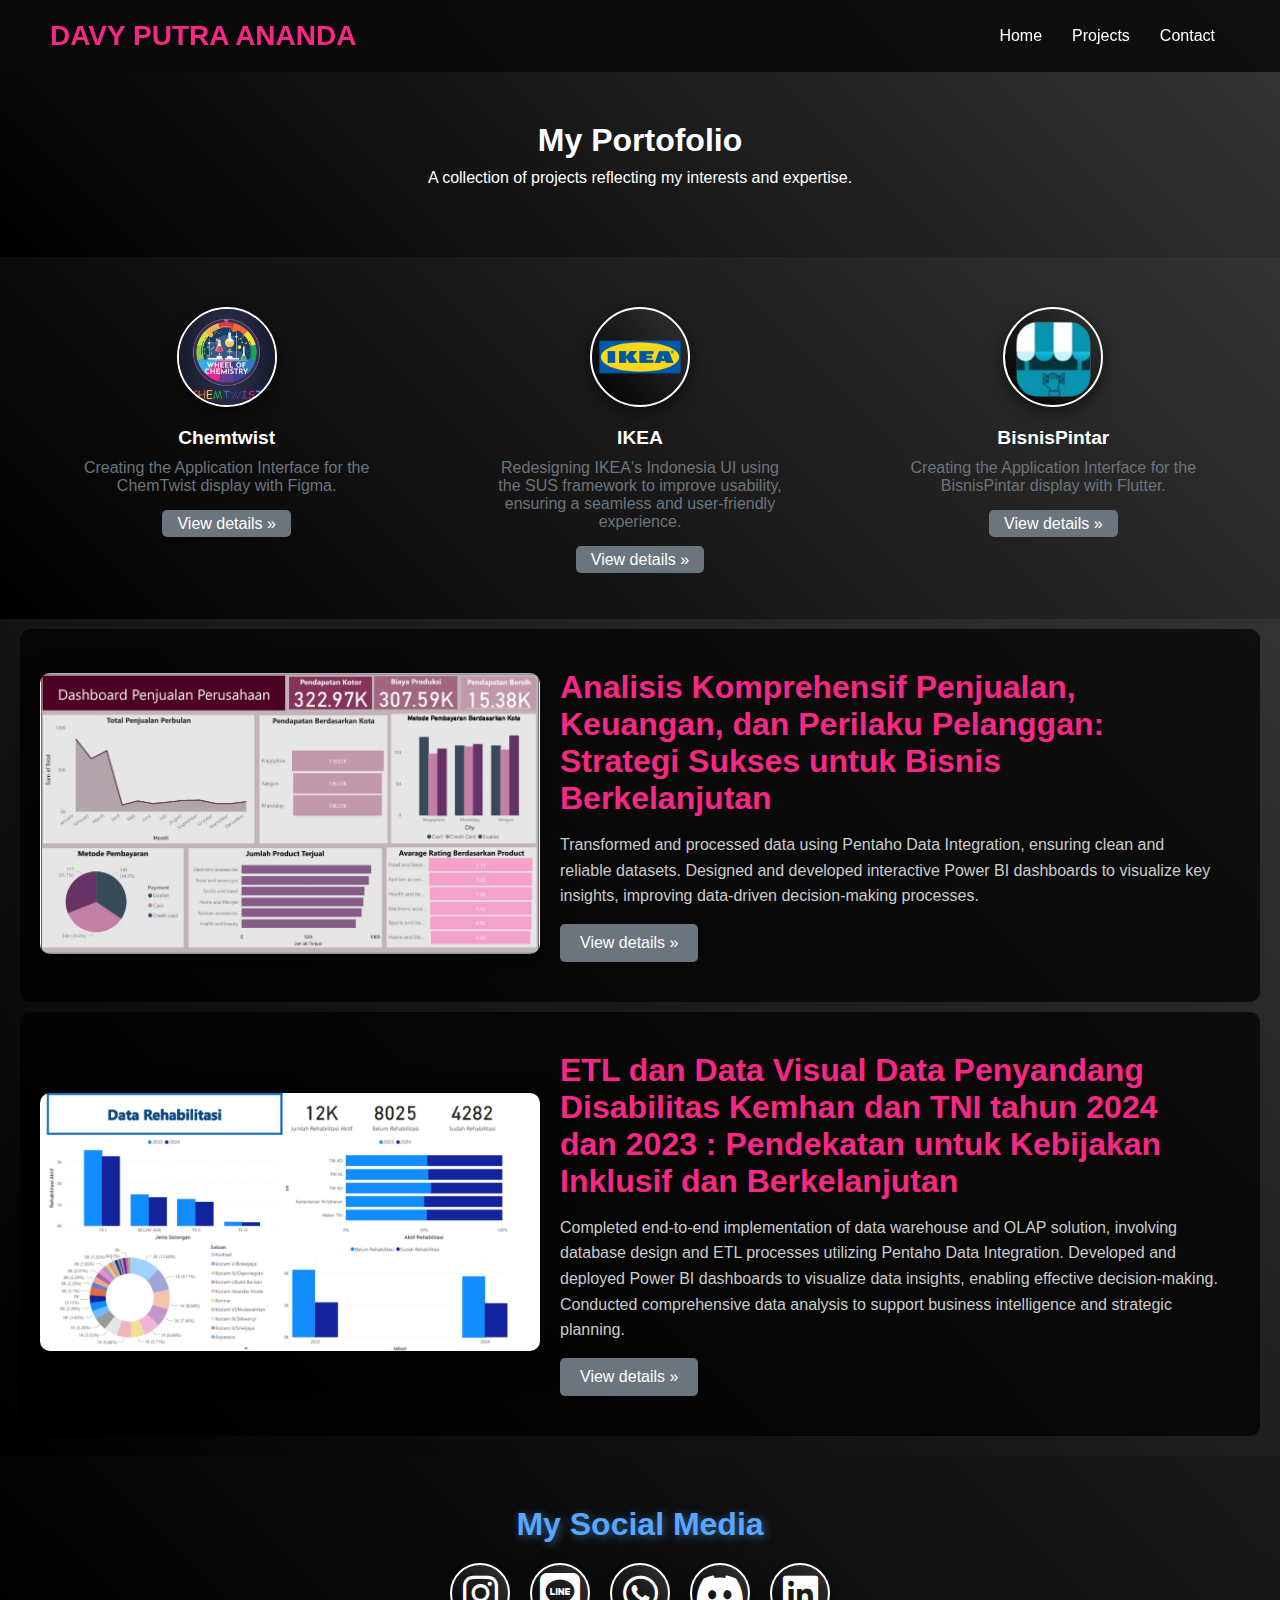
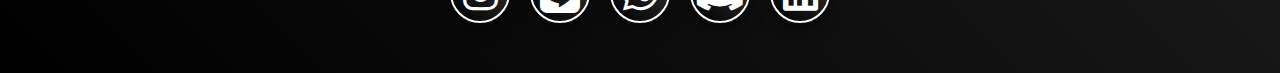
==== project.html @ 81431064 "Add files via upload" ====
<!DOCTYPE html>
<html lang="en">
<head>
  <meta charset="UTF-8">
  <meta name="viewport" content="width=device-width, initial-scale=1.0">
  <title>Projects</title>
  <link rel="stylesheet" href="css/style-project.css">
  <link rel="stylesheet" href="https://cdnjs.cloudflare.com/ajax/libs/font-awesome/6.5.1/css/all.min.css">
</head>
<body>
  <!-- Header -->
  <header class="header">
    <div class="logo">Davy Putra Ananda</div>
    <nav>
      <ul class="nav">
        <li><a href="Portofolio-web.html">Home</a></li>
        <li><a href="Project.html">Projects</a></li>
        <li><a href="#contact">Contact</a></li>
      </ul>
    </nav>
  </header>

  <!-- Carousel -->
  <div class="carousel">
    <h1>My Portofolio</h1>
    <p>A collection of projects reflecting my interests and expertise.</p>
  </div>

  <!-- Project Grid -->
  <section class="project-grid">
    <div class="project-card">
        <div class="icon">
          <img src="img/chemtwist.jpg">
        </div>
      <h3>Chemtwist</h3>
      <p>Creating the Application Interface for the ChemTwist display with Figma.</p>
      <a href="https://www.figma.com/design/uNl0IZwObj2KluGDWWfKX1/ChemTwist?node-id=0-1&p=f&t=hMUqVUl6cfrYy3xQ-0" class="btn">View details &raquo;</a>
    </div>
    <div class="project-card">
      <div class="icon"><img src="img/ikea.png"></div>
      <h3>IKEA</h3>
      <p>Redesigning IKEA's Indonesia UI using the SUS framework to improve usability, ensuring a seamless and user-friendly experience.</p>
      <a href="https://docs.google.com/document/d/1tdVAoIiM21z2B9D07xtgsAAX3zkCjmr9alhzN5eNsVo/edit?usp=sharing" class="btn">View details &raquo;</a>
    </div>
    <div class="project-card">
      <div class="icon">
        <img src="img/bisnispintar.png">
      </div>
      <h3>BisnisPintar</h3>
      <p>Creating the Application Interface for the BisnisPintar display with Flutter.
        </p>
      <a href="https://drive.google.com/drive/folders/1x20bD6qmn1orG5D_4-Rp3e62S1lfQCvK?usp=sharing" class="btn">View details &raquo;</a>
    </div>
  </section>

 <!-- Project -->
 <section class="featurette">
    <div class="featurette-item">
        <div class="featurette-text">
            <h2>Analisis Komprehensif Penjualan, Keuangan, dan Perilaku Pelanggan:
                Strategi Sukses untuk Bisnis Berkelanjutan</h2>
            <p>Transformed and processed data using Pentaho Data Integration, ensuring clean and reliable datasets.
                Designed and developed interactive Power BI dashboards to visualize key insights, improving data-driven decision-making processes.</p>
            <a href="https://www.canva.com/design/DAGYtkCRU1A/J7FsG8W5DhArROkfXdaWCw/edit?utm_content=DAGYtkCRU1A&utm_campaign=designshare&utm_medium=link2&utm_source=sharebutton" class="btn">View details &raquo;</a>
        </div>
        <div class="featurette-image">
            <img src="img/bigdata1.jpg" alt="Featurette image">
        </div>
    </div>
    
    <div class="featurette-item">
        <div class="featurette-image">
            <img src="img/datawarehouse.jpg" alt="Featurette image">
        </div>
        <div class="featurette-text">
            <h2>ETL dan Data Visual Data Penyandang Disabilitas Kemhan dan TNI tahun 2024 dan 2023 : Pendekatan untuk Kebijakan Inklusif dan Berkelanjutan</h2>
            <p>Completed end-to-end implementation of data warehouse and OLAP solution, involving database design and ETL processes utilizing Pentaho Data Integration. 
                Developed and deployed Power BI dashboards to visualize data insights, enabling effective decision-making. Conducted comprehensive data analysis to support business intelligence and strategic planning.
            </p>
            <a href="https://www.canva.com/design/DAGaer4v7Nc/54APXQqWdBCvE2cincUYww/edit?utm_content=DAGaer4v7Nc&utm_campaign=designshare&utm_medium=link2&utm_source=sharebutton" class="btn">View details &raquo;</a>
        </div>
    </div>
</section>

  <!-- Social Media Section -->
  <div id="contact" class="social-media-section">
    <h1>My Social Media</h1>
    <div class="icons">
      <a href="https://www.instagram.com/davtranda/" class="icon instagram"><i class="fab fa-instagram"></i></a>
      <a href="https://line.me/ti/p/GhmsLXLpbX" class="icon line"><i class="fab fa-line"></i></a>
      <a href="https://wa.me/6282208216287/" class="icon whatsapp"><i class="fab fa-whatsapp"></i></a>
      <a href="discordapp.com/users/334629782463447040" class="icon discord"><i class="fab fa-discord"></i></a>
      <a href="https://www.linkedin.com/in/davy-putra-ananda/" class="icon linkedin"><i class="fab fa-linkedin"></i></a>
    </div>
  </div>
</body>
</html>
---- css/style-project.css ----
* {
    margin: 0;
    padding: 0;
    box-sizing: border-box;
}

body, html {
    font-family: 'Poppins', sans-serif;
    background: linear-gradient(45deg, #000, #333);
    color: #fff;
    overflow-x: hidden; 
}

/* Header Section */
.header {
    display: flex;
    justify-content: space-between;
    align-items: center;
    padding: 20px 50px;
    background-color: rgba(0, 0, 0, 0.7); 
    position: sticky;
    top: 0;
    z-index: 1000;
    backdrop-filter: blur(5px); 
}

.logo {
    font-size: 28px;
    font-weight: bold;
    color: #f72885;
    text-transform: uppercase;
}

.nav {
    list-style: none;
    display: flex;
}

.nav li {
    margin: 0 15px;
}

.nav a {
    text-decoration: none;
    color: #fff;
    font-size: 16px;
    font-weight: 500;
    transition: color 0.3s ease;
}

.nav a:hover {
    color: #f72885;
}

/* Carousel Section */
.carousel {
    background: linear-gradient(45deg, #000, #333); 
    color: #ffffff;
    text-align: center;
    padding: 50px 20px;
}
.carousel h1 {
    font-size: 2rem;
    margin-bottom: 10px;
}
.carousel p {
    font-size: 1rem;
    margin-bottom: 20px;
}
.carousel .btn {
    background-color: #007bff;
    color: #ffffff;
    padding: 10px 20px;
    border: none;
    border-radius: 5px;
    cursor: pointer;
    text-decoration: none;
}
.carousel .btn:hover {
    background-color: #0056b3;
}

/* Project Grid Section */
.project-grid {
    display: flex;
    justify-content: space-around;
    padding: 50px 20px;
    background: linear-gradient(45deg, #000, #333); 
}
.project-card {
    text-align: center;
    max-width: 300px;
}
.project-card .icon {
    width: 100px; 
    height: 100px; 
    background-color: #4a4a4a;
    border-radius: 50%; 
    margin: 0 auto 20px;
    display: flex;
    justify-content: center;
    align-items: center;
    overflow: hidden; 
}

.project-card .icon img {
    width: 100%; 
    height: 100%; 
    object-fit: cover; 
}
.project-card h3 {
    font-size: 1.2rem;
    margin-bottom: 10px;
}
.project-card p {
    font-size: 1rem;
    color: #6c757d;
    margin-bottom: 20px;
}
.project-card .btn {
    background-color: #6c757d;
    color: #ffffff;
    padding: 5px 15px;
    border: none;
    border-radius: 5px;
    text-decoration: none;
    cursor: pointer;
}
.project-card .btn:hover {
    background-color: #5a6268;
}

/* Featurette Section */
.featurette {
    background: linear-gradient(45deg, #000, #333); 
    color: #fff;
    padding: 10px 20px;
}

.featurette-item {
    display: flex;
    justify-content: space-between;
    align-items: center;
    margin-bottom: 10px;
    padding: 20px;
    background-color: rgba(0, 0, 0, 0.7); 
    border-radius: 10px;
}

.featurette-item:nth-child(odd) {
    flex-direction: row-reverse; 
}

.featurette-text {
    max-width: 60%;
    padding: 20px;
}

.featurette-text h2 {
    font-size: 2rem;
    font-weight: bold;
    margin-bottom: 15px;
    color: #f72885;
}

.featurette-text p {
    font-size: 1rem;
    color: #ccc;
    line-height: 1.6;
}

.featurette-image img {
    max-width: 500px;
    border-radius: 10px;
    box-shadow: 0 10px 30px rgba(0, 0, 0, 0.5);
}

.featurette .btn {
    display: inline-block;
    margin-top: 15px;
    background-color: #6c757d;
    color: #fff;
    padding: 10px 20px;
    text-decoration: none;
    border-radius: 5px;
    transition: background-color 0.3s ease;
}

.featurette .btn:hover {
    background-color: #5a6268;
}


/* Social Media Section */
.social-media-section {
    text-align: center;
    padding: 50px 20px;
}

.social-media-section h1 {
    font-size: 2rem;
    margin-bottom: 20px;
    color: #58a6ff;
    text-shadow: 2px 2px 8px rgba(88, 166, 255, 0.5);
}

.icons {
    display: flex;
    justify-content: center;
    gap: 20px;
    margin-top: 10px;
}

.icon {
    text-decoration: none;
    color: #fff;
    font-size: 2.5rem;
    width: 60px;
    height: 60px;
    display: flex;
    justify-content: center;
    align-items: center;
    border-radius: 50%;
    background: linear-gradient(45deg, #000, #333); 
    box-shadow: 0 5px 15px rgba(0, 0, 0, 0.5);
    transition: all 0.3s ease-in-out;
    border: 2px solid #fff; 
}

.icon:hover {
    transform: scale(1.1);
    box-shadow: 0 10px 20px rgba(0, 0, 0, 0.7);
    border-color: #58a6ff; 
}

/* Individual Icon Styles */
.instagram:hover {
    color: #fdf497; 
}

.line:hover {
    color: #00c300; 
}

.whatsapp:hover {
    color: #25d366; 
}

.discord:hover {
    color: #5865f2; 
}

.linkedin:hover {
    color: #0077b5; 
}
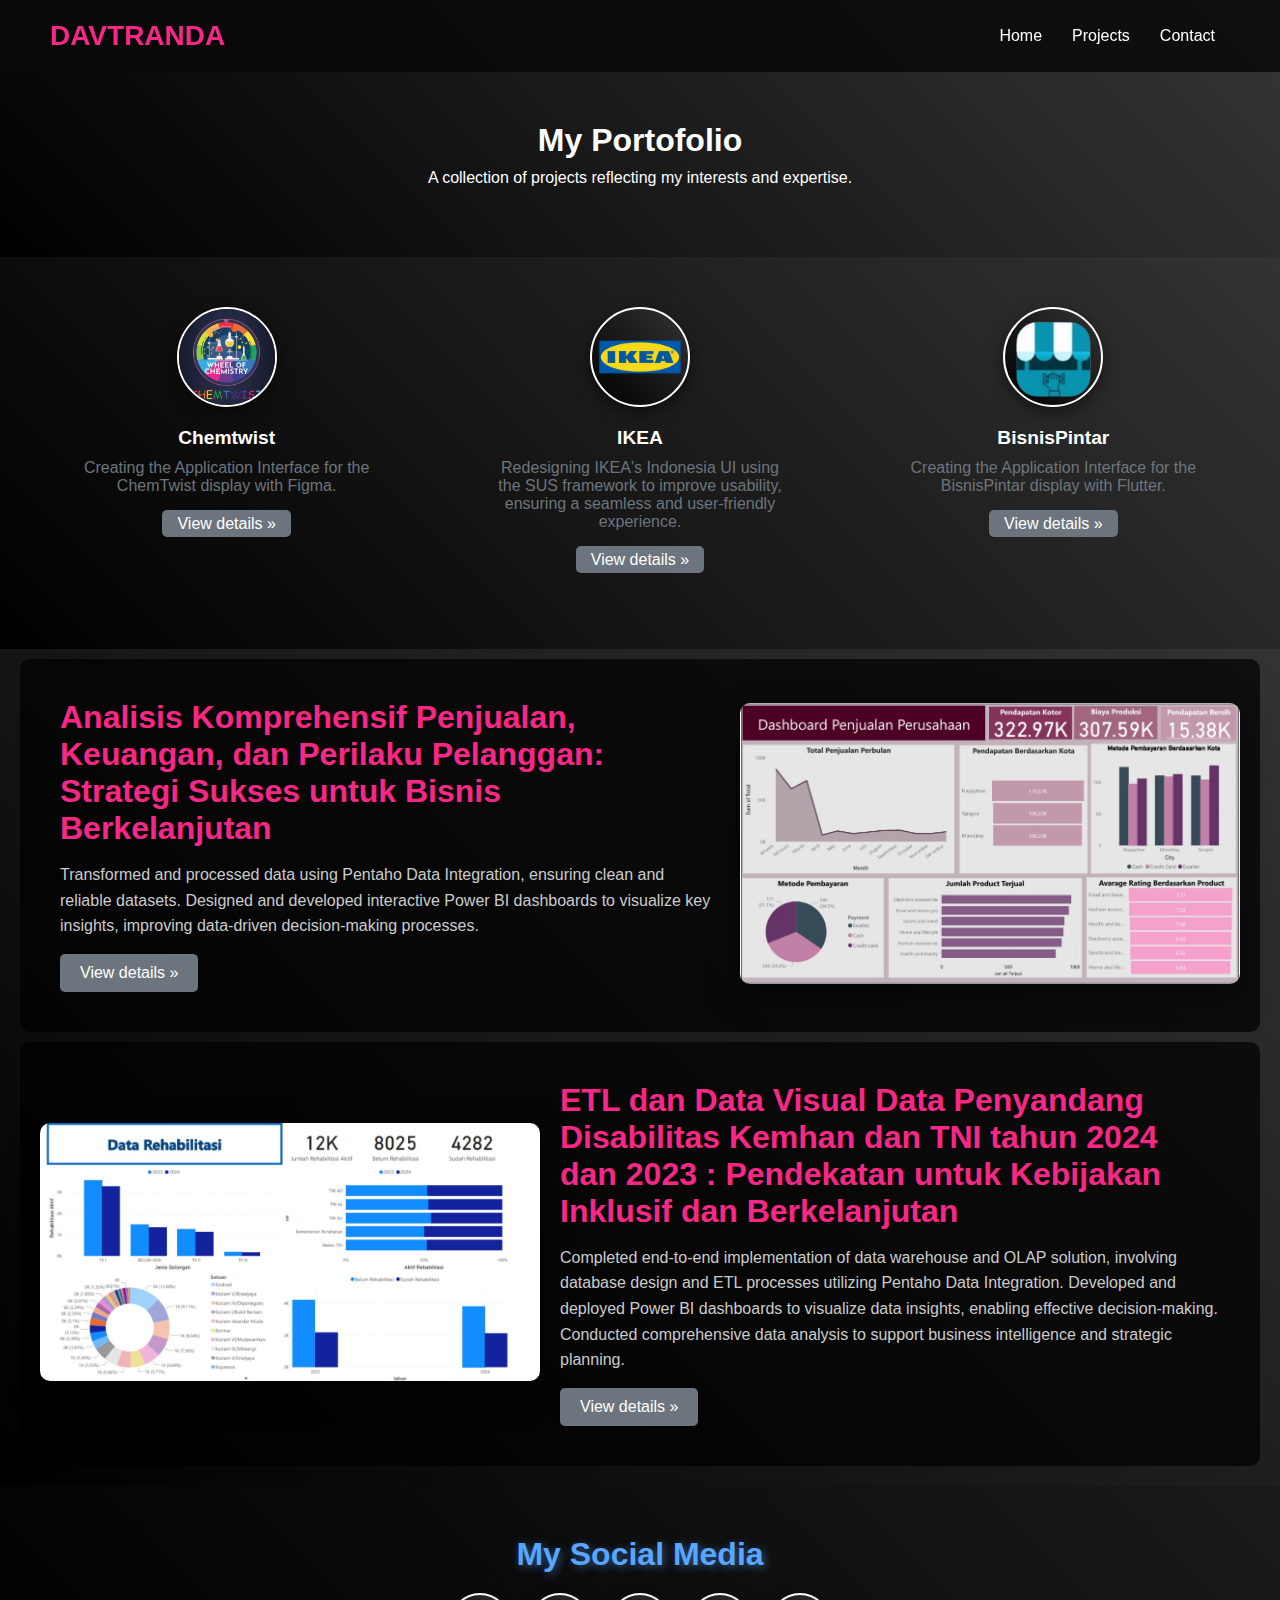
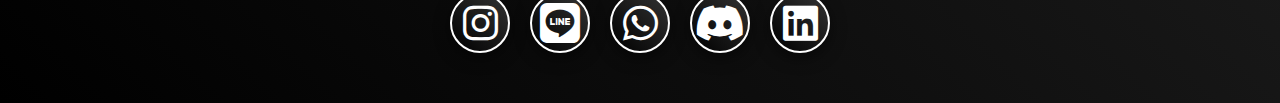
==== commit 06b31b83: "Update project.html" ====
--- a/project.html
+++ b/project.html
@@ -10,10 +10,10 @@
 <body>
   <!-- Header -->
   <header class="header">
-    <div class="logo">Davy Putra Ananda</div>
+    <div class="logo">Davtranda</div>
     <nav>
       <ul class="nav">
-        <li><a href="Portofolio-web.html">Home</a></li>
+        <li><a href="index.html">Home</a></li>
         <li><a href="Project.html">Projects</a></li>
         <li><a href="#contact">Contact</a></li>
       </ul>
@@ -56,16 +56,17 @@
  <!-- Project -->
  <section class="featurette">
     <div class="featurette-item">
-        <div class="featurette-text">
+      <div class="featurette-image">
+            <img src="img/bigdata1.jpg" alt="Featurette image">
+        </div>  
+      <div class="featurette-text">
             <h2>Analisis Komprehensif Penjualan, Keuangan, dan Perilaku Pelanggan:
                 Strategi Sukses untuk Bisnis Berkelanjutan</h2>
             <p>Transformed and processed data using Pentaho Data Integration, ensuring clean and reliable datasets.
                 Designed and developed interactive Power BI dashboards to visualize key insights, improving data-driven decision-making processes.</p>
             <a href="https://www.canva.com/design/DAGYtkCRU1A/J7FsG8W5DhArROkfXdaWCw/edit?utm_content=DAGYtkCRU1A&utm_campaign=designshare&utm_medium=link2&utm_source=sharebutton" class="btn">View details &raquo;</a>
         </div>
-        <div class="featurette-image">
-            <img src="img/bigdata1.jpg" alt="Featurette image">
-        </div>
+        
     </div>
     
     <div class="featurette-item">
@@ -80,6 +81,7 @@
             <a href="https://www.canva.com/design/DAGaer4v7Nc/54APXQqWdBCvE2cincUYww/edit?utm_content=DAGaer4v7Nc&utm_campaign=designshare&utm_medium=link2&utm_source=sharebutton" class="btn">View details &raquo;</a>
         </div>
     </div>
+    
 </section>
 
   <!-- Social Media Section -->
--- a/css/style-project.css
+++ b/css/style-project.css
@@ -8,7 +8,7 @@
     font-family: 'Poppins', sans-serif;
     background: linear-gradient(45deg, #000, #333);
     color: #fff;
-    overflow-x: hidden; 
+    overflow-x: hidden;
 }
 
 /* Header Section */
@@ -17,11 +17,11 @@
     justify-content: space-between;
     align-items: center;
     padding: 20px 50px;
-    background-color: rgba(0, 0, 0, 0.7); 
+    background-color: rgba(0, 0, 0, 0.7);
     position: sticky;
     top: 0;
     z-index: 1000;
-    backdrop-filter: blur(5px); 
+    backdrop-filter: blur(5px);
 }
 
 .logo {
@@ -54,7 +54,7 @@
 
 /* Carousel Section */
 .carousel {
-    background: linear-gradient(45deg, #000, #333); 
+    background: linear-gradient(45deg, #000, #333);
     color: #ffffff;
     text-align: center;
     padding: 50px 20px;
@@ -83,40 +83,48 @@
 /* Project Grid Section */
 .project-grid {
     display: flex;
+    flex-wrap: wrap;
     justify-content: space-around;
     padding: 50px 20px;
-    background: linear-gradient(45deg, #000, #333); 
-}
+    background: linear-gradient(45deg, #000, #333);
+}
+
 .project-card {
     text-align: center;
     max-width: 300px;
-}
+    margin-bottom: 30px;
+    width: 100%;
+}
+
 .project-card .icon {
-    width: 100px; 
-    height: 100px; 
+    width: 100px;
+    height: 100px;
     background-color: #4a4a4a;
-    border-radius: 50%; 
+    border-radius: 50%;
     margin: 0 auto 20px;
     display: flex;
     justify-content: center;
     align-items: center;
-    overflow: hidden; 
+    overflow: hidden;
 }
 
 .project-card .icon img {
-    width: 100%; 
-    height: 100%; 
-    object-fit: cover; 
-}
+    width: 100%;
+    height: 100%;
+    object-fit: cover;
+}
+
 .project-card h3 {
     font-size: 1.2rem;
     margin-bottom: 10px;
 }
+
 .project-card p {
     font-size: 1rem;
     color: #6c757d;
     margin-bottom: 20px;
 }
+
 .project-card .btn {
     background-color: #6c757d;
     color: #ffffff;
@@ -126,13 +134,14 @@
     text-decoration: none;
     cursor: pointer;
 }
+
 .project-card .btn:hover {
     background-color: #5a6268;
 }
 
 /* Featurette Section */
 .featurette {
-    background: linear-gradient(45deg, #000, #333); 
+    background: linear-gradient(45deg, #000, #333);
     color: #fff;
     padding: 10px 20px;
 }
@@ -143,12 +152,12 @@
     align-items: center;
     margin-bottom: 10px;
     padding: 20px;
-    background-color: rgba(0, 0, 0, 0.7); 
+    background-color: rgba(0, 0, 0, 0.7);
     border-radius: 10px;
 }
 
 .featurette-item:nth-child(odd) {
-    flex-direction: row-reverse; 
+    flex-direction: row-reverse;
 }
 
 .featurette-text {
@@ -190,7 +199,6 @@
     background-color: #5a6268;
 }
 
-
 /* Social Media Section */
 .social-media-section {
     text-align: center;
@@ -221,35 +229,131 @@
     justify-content: center;
     align-items: center;
     border-radius: 50%;
-    background: linear-gradient(45deg, #000, #333); 
+    background: linear-gradient(45deg, #000, #333);
     box-shadow: 0 5px 15px rgba(0, 0, 0, 0.5);
     transition: all 0.3s ease-in-out;
-    border: 2px solid #fff; 
+    border: 2px solid #fff;
 }
 
 .icon:hover {
     transform: scale(1.1);
     box-shadow: 0 10px 20px rgba(0, 0, 0, 0.7);
-    border-color: #58a6ff; 
+    border-color: #58a6ff;
 }
 
 /* Individual Icon Styles */
 .instagram:hover {
-    color: #fdf497; 
+    color: #fdf497;
 }
 
 .line:hover {
-    color: #00c300; 
+    color: #00c300;
 }
 
 .whatsapp:hover {
-    color: #25d366; 
+    color: #25d366;
 }
 
 .discord:hover {
-    color: #5865f2; 
+    color: #5865f2;
 }
 
 .linkedin:hover {
-    color: #0077b5; 
-}
+    color: #0077b5;
+}
+
+/* Mobile Responsiveness */
+@media (max-width: 768px) {
+    .header {
+        flex-wrap: nowrap;
+        padding: 15px 20px;
+    }
+
+    .logo {
+        font-size: 18px;
+        flex-grow: 1; 
+        text-align: left;
+        margin-right: 10px; 
+    }
+    
+    .nav {
+        display: flex;
+        flex-direction: row;  
+        justify-content: flex-end; 
+        gap: 10px;  
+        padding: 0;
+    }
+
+    .nav li {
+        margin: 0;
+    }
+
+    .nav a {
+        font-size: 14px; 
+        margin: 0; 
+        padding: 0; 
+    }
+
+    .carousel {
+        padding: 30px 10px;
+    }
+
+    .carousel h1 {
+        font-size: 1.5rem;
+    }
+
+    .carousel p {
+        font-size: 0.9rem;
+    }
+
+    .project-grid {
+        flex-direction: column;
+        align-items: center;
+        padding: 30px 10px;
+    }
+
+    .project-card {
+        width: 80%;
+        margin-bottom: 20px;
+    }
+
+    .featurette-item {
+        flex-direction: column !important; 
+        align-items: center;              
+        text-align: center;               
+    }
+
+    .featurette-image {
+        margin-bottom: 15px;             
+    }
+
+    .featurette-text {
+        max-width: 100%;                  
+        padding: 0 10px;   
+        text-align: justify;              
+    }
+
+    .featurette-image img {
+        max-width: 100%;                
+        width: 100%;                     
+        height: auto;                     
+        object-fit: contain;            
+    }
+
+    .social-media-section h1 {
+        font-size: 1.5rem;
+    }
+
+    .icons {
+        flex-wrap: wrap;
+        gap: 10px;
+        justify-content: center;
+    }
+
+    .icon {
+        font-size: 2rem;
+        width: 50px;
+        height: 50px;
+    }
+}
+
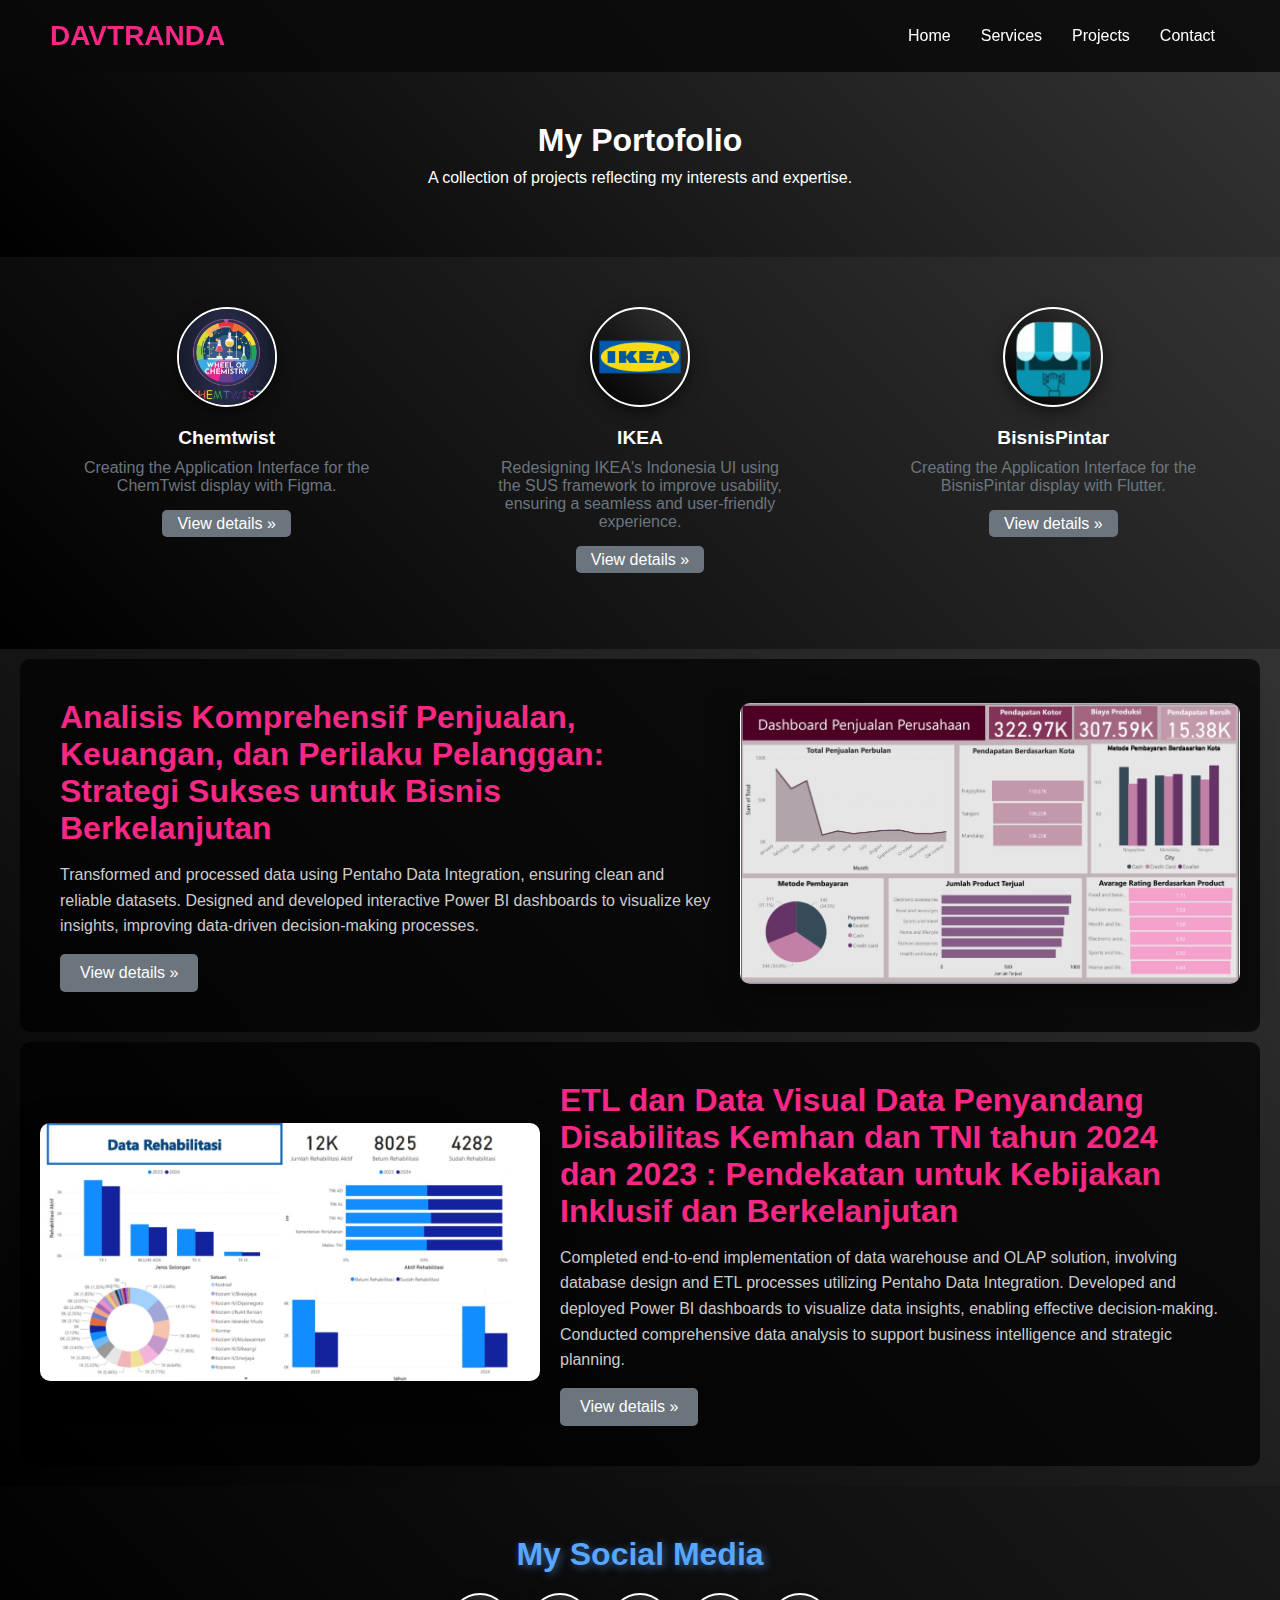
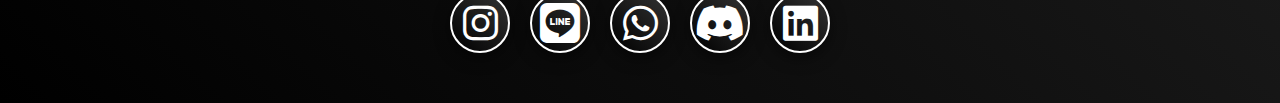
==== commit 022270c9: "Update project.html" ====
--- a/project.html
+++ b/project.html
@@ -14,6 +14,7 @@
     <nav>
       <ul class="nav">
         <li><a href="index.html">Home</a></li>
+        <li><a href="index.html#offer">Services</a></li>
         <li><a href="Project.html">Projects</a></li>
         <li><a href="#contact">Contact</a></li>
       </ul>
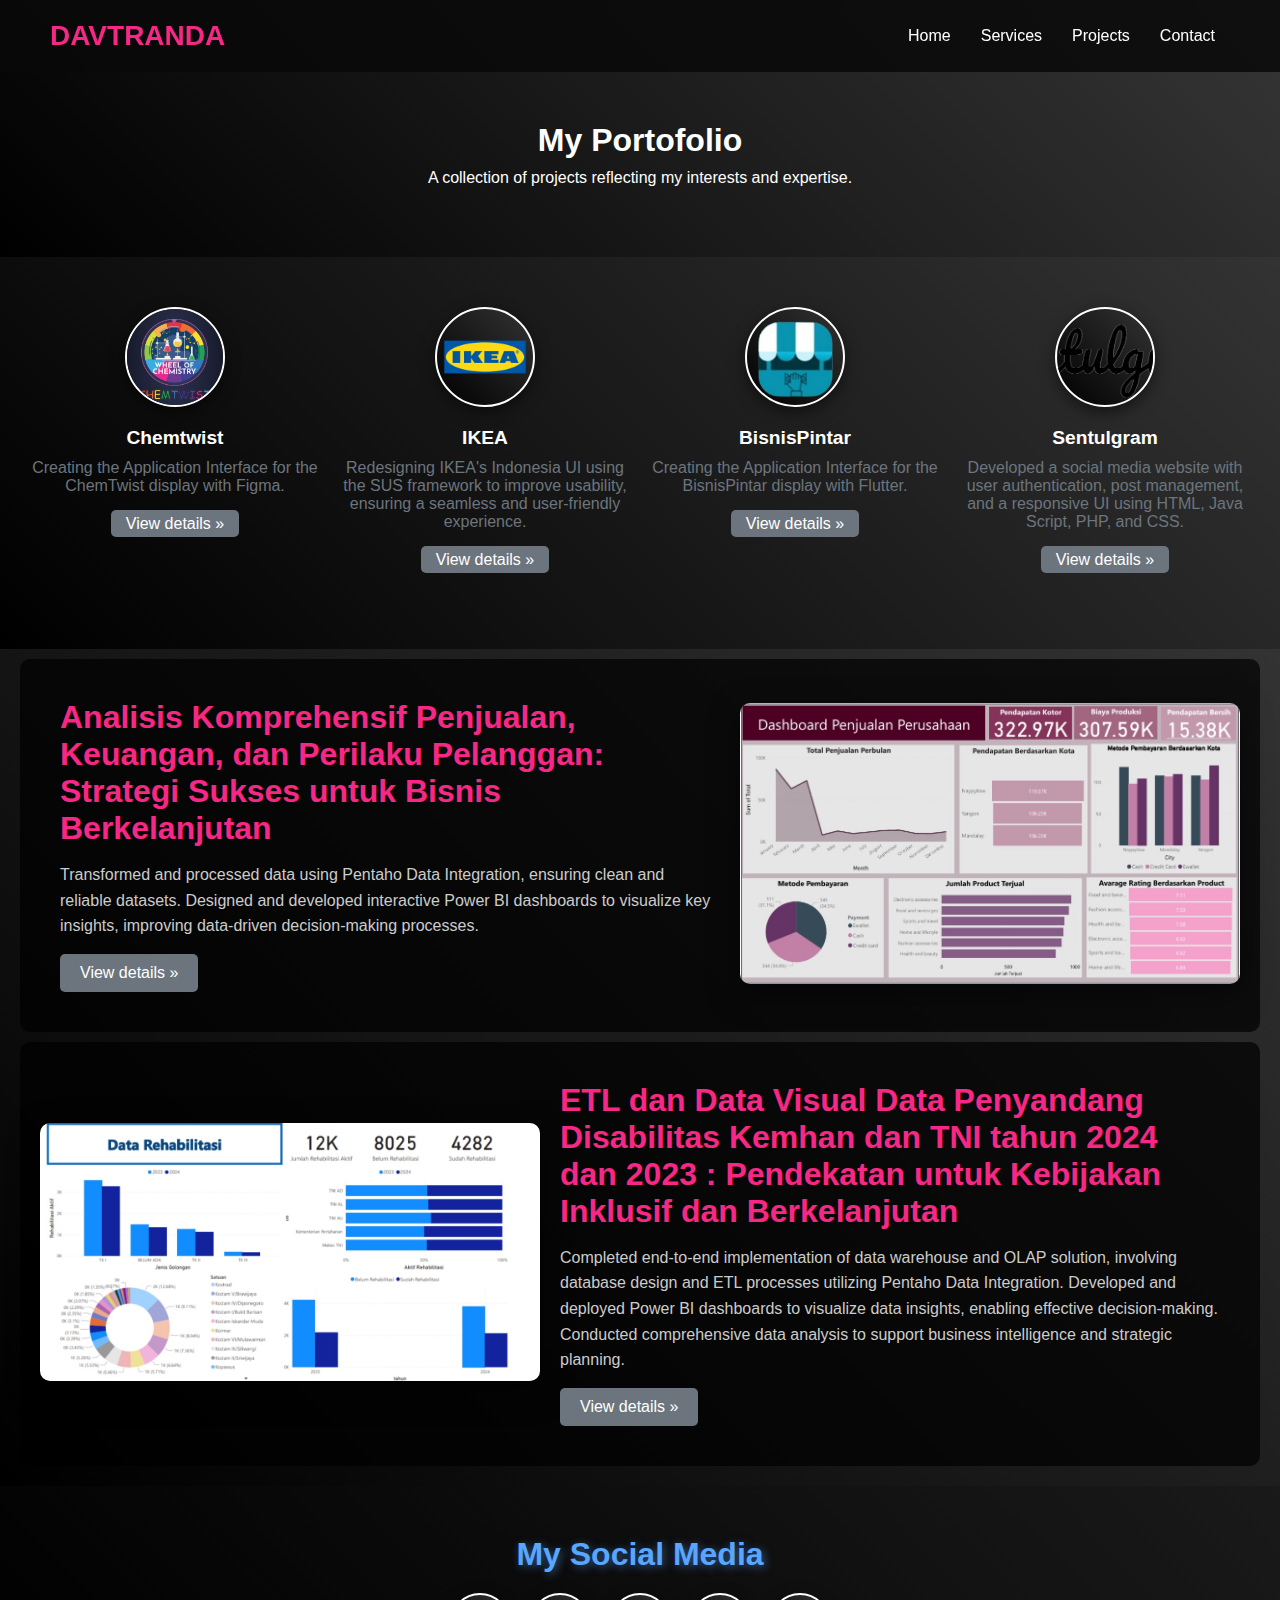
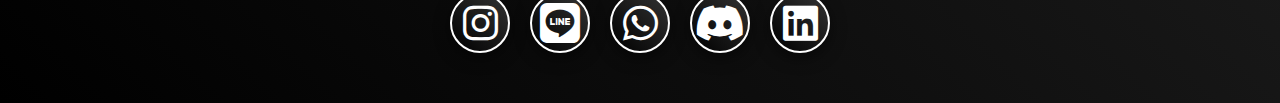
==== commit d41619b5: "Update project.html" ====
--- a/project.html
+++ b/project.html
@@ -52,6 +52,15 @@
         </p>
       <a href="https://drive.google.com/drive/folders/1x20bD6qmn1orG5D_4-Rp3e62S1lfQCvK?usp=sharing" class="btn">View details &raquo;</a>
     </div>
+    <div class="project-card">
+      <div class="icon">
+        <img src="img/sentulgram.png">
+      </div>
+      <h3>Sentulgram</h3>
+      <p>Developed a social media website with user authentication, post management, and a responsive UI using HTML, Java Script, PHP, and CSS.
+        </p>
+      <a href="https://docs.google.com/document/d/1oFxRRr0fgvfuo4Q34xFQMnai4xk62U4BXF9xbrB2wDs/edit?tab=t.0" class="btn">View details &raquo;</a>
+    </div>
   </section>
 
  <!-- Project -->
